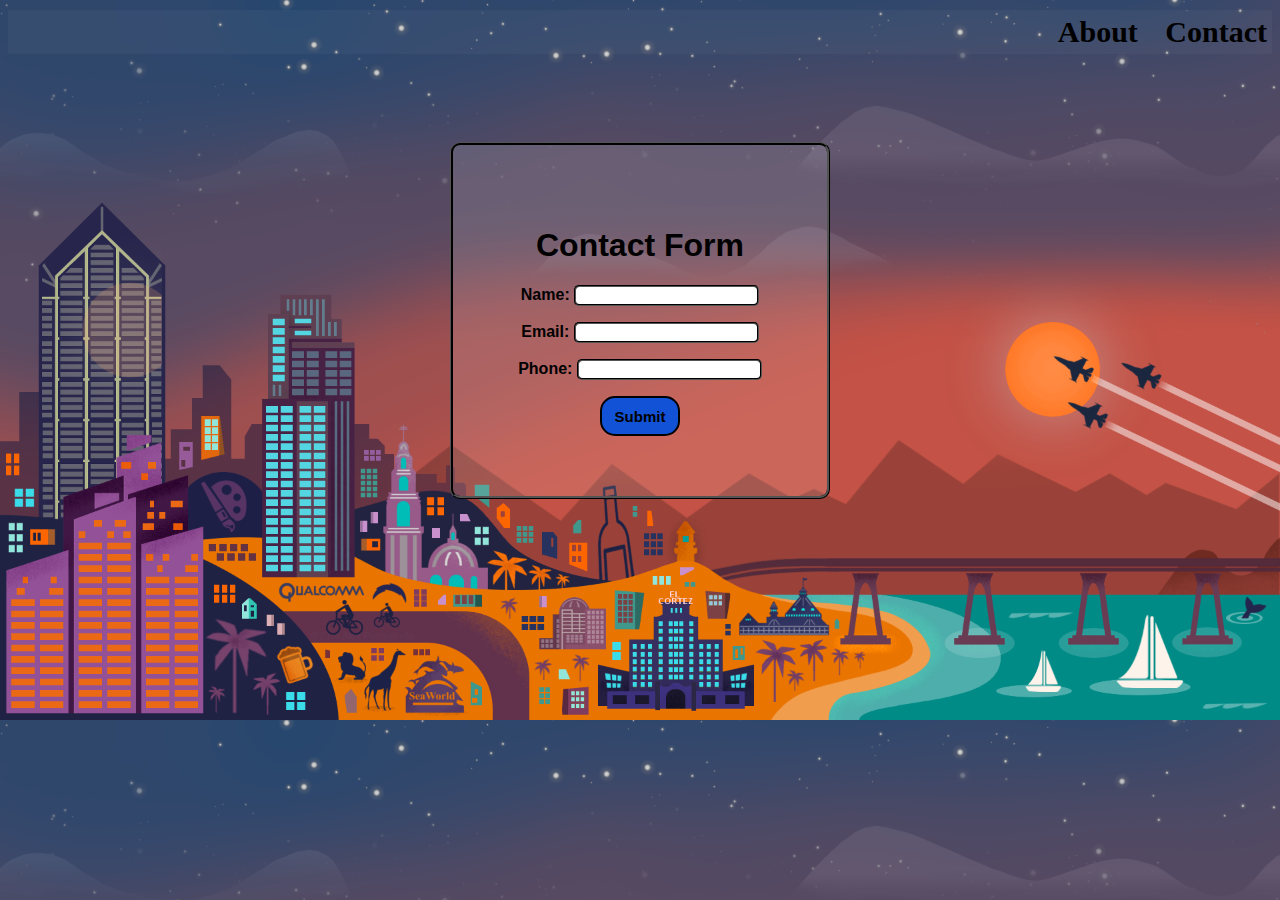
==== contact.form.html @ befe882d "Add files via upload" ====
<!DOCTYPE html>
<html lang="en">
<head>
    <meta charset="UTF-8">
    <meta http-equiv="X-UA-Compatible" content="IE=edge">
    <meta name="viewport" content="width=device-width, initial-scale=1.0">
    <title>Contact Form</title>
    <link rel="stylesheet" href="contact.form.css">
</head>
<body>
    <h2 class="navigation"><b class="a"><a href="index.html" style="text-decoration: none;" class="a">About</a></b>
    <b><a href="contact_html.html" style="text-decoration: none;"  class="c">Contact</a></b></h2>
    <form action="">
        <div class="forms">
            <h1 class="contact_form">Contact Form</h1>
            <p>Name:  <input type="text" name="name" id="name" required></p>
            <p>Email: <input type="email" name="email" id="email" required></p>
            <p>Phone: <input type="number" name="number" id="number" required></p>
            <button class="btn" id="add">Submit</button>
        </div>
    </form>
</body>
</html>
---- contact.form.css ----
body{
    background-image: url('image_search_1626944346481.png');
    background-size:cover;
    overflow: hidden;
}
.navigation{
    margin-top: 10px;
    text-align: right;
    word-spacing: 20px;
    padding:5px; 
    font-weight: bold;
    font-size: 30px;
    background-color: rgba(233, 223, 223, 0.041);
}
.a:hover,.c:hover{
    color: crimson;
    padding-top:5px;
    padding-bottom:5px;
    background-color: rgba(245, 245, 245, 0.212);
}
.a,.c{
    color: black;
    
}
.forms{
    text-align: center;
    font-weight: bold;
    font-family: 'Segoe UI', Tahoma, Geneva, Verdana, sans-serif;
    margin-top: 7%;
    margin-left: 35%;
    margin-right: 35%;
    margin-bottom: 130px;
    background-color: rgba(255, 255, 255, 0.116);
    background-size: cover;
    padding: 60px 10px;
    border-color: black;
    border-style:ridge;
    border-radius: 10px;
}
#name,#email,#number{
    border-radius: 5px;
    border-color: black;
    border-style: groove;
}
.btn{
    text-decoration: black;
    font-weight: bold;
    font-size: 15px;
    background-color: rgba(5, 81, 223, 0.938);
    border-radius: 15px;
    border-width: 2px;
    border-color: black;
    border-style:solid;
    width: 80px;
    height: 40px;
}
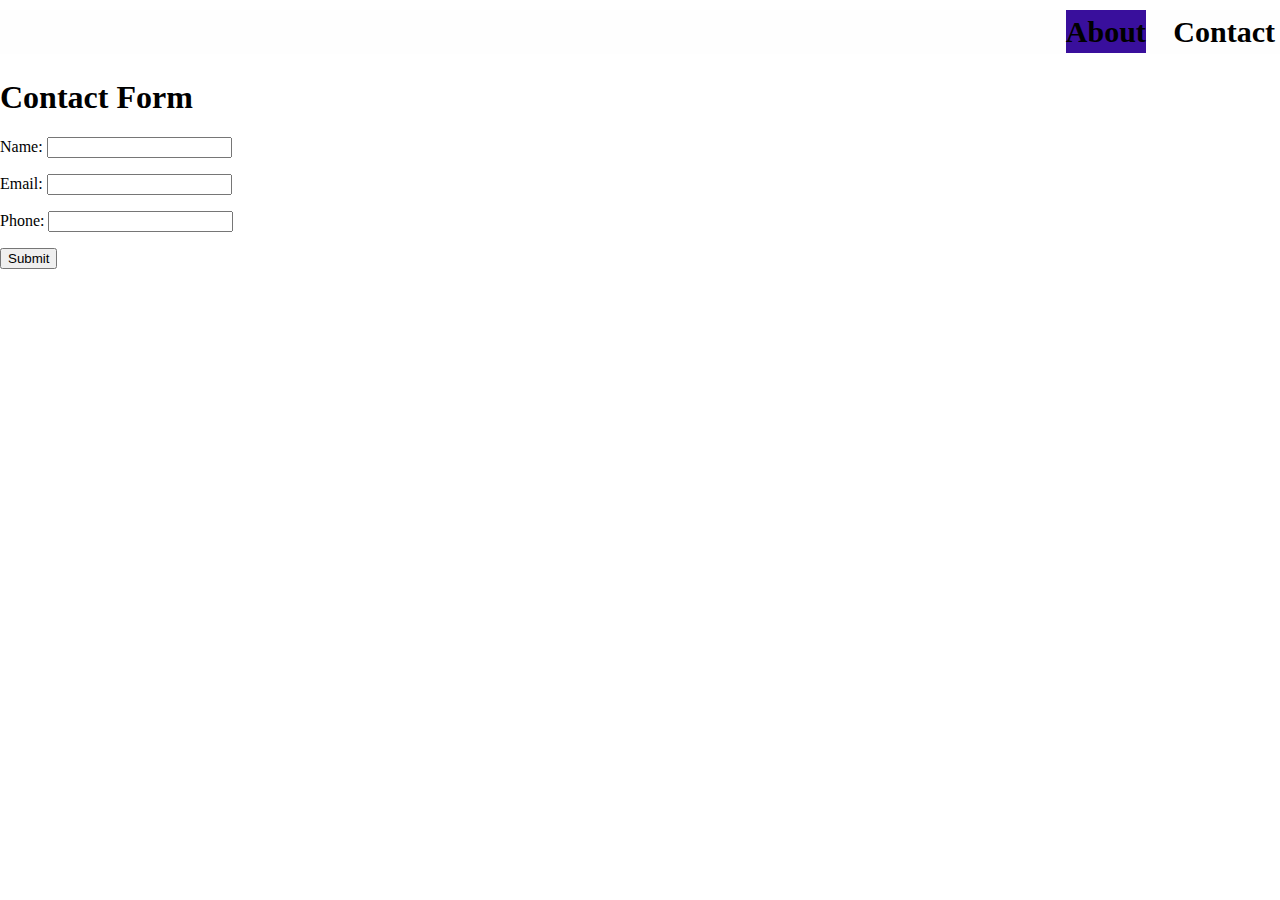
==== commit e4e926db: "added static folder" ====
--- a/contact.form.html
+++ b/contact.form.html
@@ -1,23 +1,23 @@
-<!DOCTYPE html>
-<html lang="en">
-<head>
-    <meta charset="UTF-8">
-    <meta http-equiv="X-UA-Compatible" content="IE=edge">
-    <meta name="viewport" content="width=device-width, initial-scale=1.0">
-    <title>Contact Form</title>
-    <link rel="stylesheet" href="contact.form.css">
-</head>
-<body>
-    <h2 class="navigation"><b class="a"><a href="index.html" style="text-decoration: none;" class="a">About</a></b>
-    <b><a href="contact_html.html" style="text-decoration: none;"  class="c">Contact</a></b></h2>
-    <form action="">
-        <div class="forms">
-            <h1 class="contact_form">Contact Form</h1>
-            <p>Name:  <input type="text" name="name" id="name" required></p>
-            <p>Email: <input type="email" name="email" id="email" required></p>
-            <p>Phone: <input type="number" name="number" id="number" required></p>
-            <button class="btn" id="add">Submit</button>
-        </div>
-    </form>
-</body>
+<!DOCTYPE html>
+<html lang="en">
+<head>
+    <meta charset="UTF-8">
+    <meta http-equiv="X-UA-Compatible" content="IE=edge">
+    <meta name="viewport" content="width=device-width, initial-scale=1.0">
+    <title>Contact Form</title>
+    <link rel="stylesheet" href="static/about_style.css">
+</head>
+<body>
+    <h2 class="navigation"><b class="a"><a href="index.html" style="text-decoration: none;" class="a">About</a></b>
+    <b><a href="contact_html.html" style="text-decoration: none;"  class="c">Contact</a></b></h2>
+    <form action="">
+        <div class="forms">
+            <h1 class="contact_form">Contact Form</h1>
+            <p>Name:  <input type="text" name="name" id="name" required></p>
+            <p>Email: <input type="email" name="email" id="email" required></p>
+            <p>Phone: <input type="number" name="number" id="number" required></p>
+            <button class="btn" id="add">Submit</button>
+        </div>
+    </form>
+</body>
 </html>--- a/static/about_style.css
+++ b/static/about_style.css
@@ -0,0 +1,87 @@
+body{
+    background-image: url('image_search_1626944346481.png');
+    background-size: 1300px;
+    background-position: center;
+    margin-left: 0px;
+    margin-top: 0px;
+    margin-right: 0px;
+    margin-bottom: 0px;
+}
+.image{
+    margin-top: 10px;
+    display: block;
+    margin-left: auto;
+    margin-right: auto;
+    clip-path: circle(35.3% at 51% 46%);
+    overflow: hidden;
+    border-color: black;
+    border-style: groove;
+    border-width: 7px;
+}
+.intro{
+    text-align: center;
+    color:rgb(5, 5, 5);
+    font-size: 20px;
+    font-weight: bold;
+    font-style: italic;
+    font-family: 'Gill Sans', 'Gill Sans MT', Calibri, 'Trebuchet MS', sans-serif;
+    margin-top: 0px;
+    margin-left: 30%;
+    margin-right: 30%;
+}
+.intro::before{
+    content: "";
+    background-color: rgba(250, 250, 250, 0.466);
+    background-size: cover;
+    position: absolute;
+    top: 14%;
+    right: 30%;
+    bottom: 75px;
+    left: 30%;
+    opacity: 0.15;
+}
+
+.navigation{
+    margin-top: 10px;
+    text-align: right;
+    word-spacing: 20px;
+    padding:5px; 
+    font-weight: bold;
+    font-size: 30px;
+    background-color: rgba(233, 223, 223, 0.041);
+}
+.a:hover{
+    color: crimson;
+}
+.c:hover{
+    color: crimson;
+    padding-top:5px;
+    padding-bottom:5px;
+    background-color: rgba(245, 245, 245, 0.212);
+}
+.a,.c{
+    color: black;
+}
+.a{
+    padding-top:5px;
+    padding-bottom:5px;
+    background-color: rgba(51, 8, 153, 0.836);
+}
+.connect{
+    text-align:center;
+    word-spacing: 20px;
+    background-color: rgba(0, 0, 0, 0.377);
+    padding: 5px;
+}
+.pic{
+    border-color: black;
+    border-style:groove;
+    border-radius: 10px;
+    border-width: 2px;
+    transition: width 0.3s ,height 0.3s;
+}
+.pic:hover{
+    width: 32px;
+    height: 32px;
+}
+
